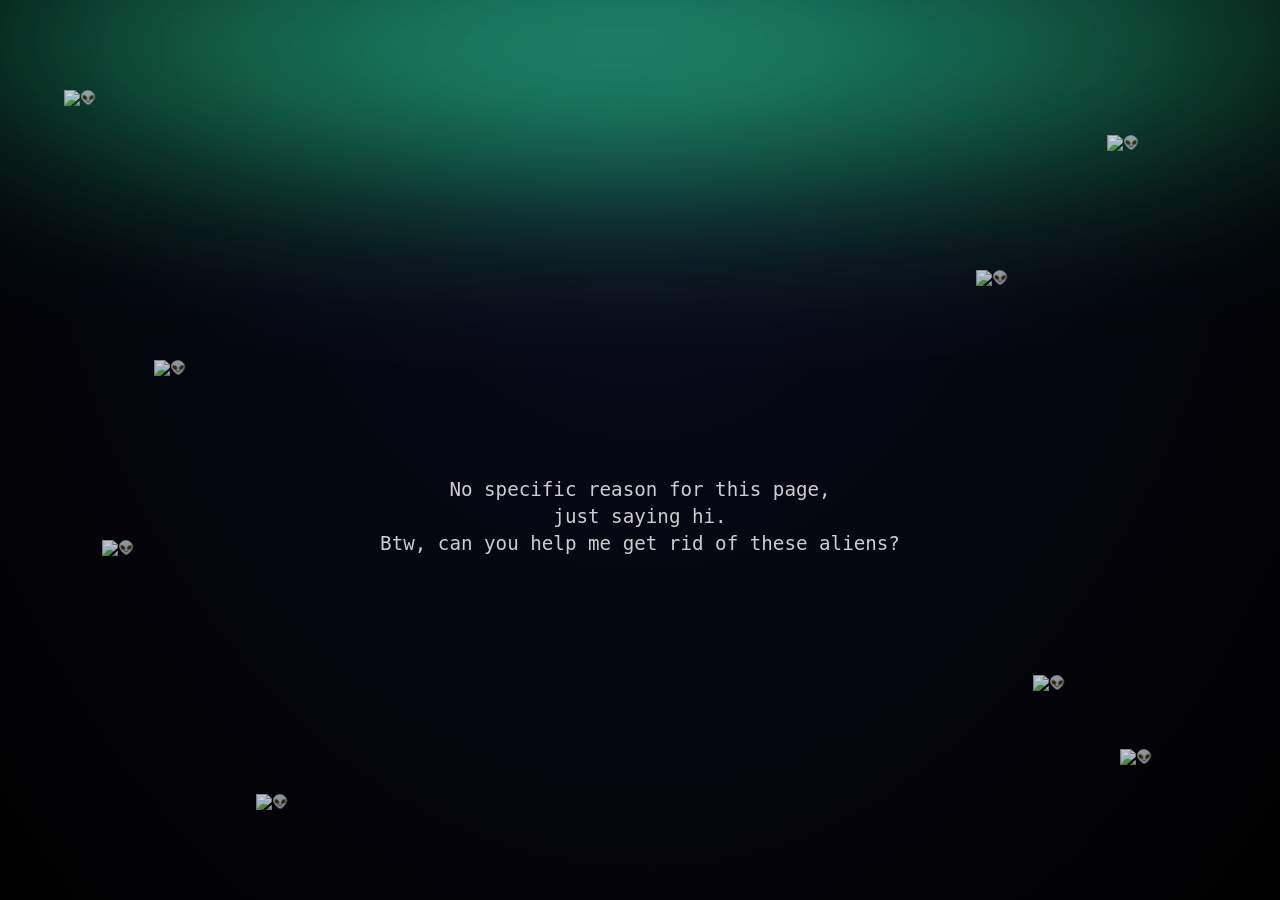
==== index.html @ fd2c1c24 "feat(favicon): generate favicon,manifest" ====
<!doctype html>
<html lang="en">
  <head>
    <meta charset="UTF-8" />
    <meta name="viewport" content="width=device-width, initial-scale=1.0" />
    <link rel="stylesheet" href="index.css" />
    <link rel="apple-touch-icon" sizes="180x180" href="apple-touch-icon.png" />
    <link rel="icon" type="image/png" sizes="32x32" href="favicon-32x32.png" />
    <link rel="icon" type="image/png" sizes="16x16" href="favicon-16x16.png" />
    <link rel="manifest" href="site.webmanifest" />
    <title>Hello World</title>
    <style>
      .alien-sticker {
        position: fixed;
        pointer-events: auto;
        z-index: 1000;
        animation: float 6s ease-in-out infinite;
        opacity: 0.8;
        cursor: pointer;
        transition: transform 0.1s;
      }

      .alien-sticker:hover {
        transform: scale(1.1);
      }

      @keyframes float {
        0%,
        100% {
          transform: translateY(0px) rotate(0deg);
        }
        50% {
          transform: translateY(-20px) rotate(5deg);
        }
      }

      .alien-sticker:nth-child(odd) {
        animation-direction: alternate-reverse;
      }

      @keyframes explode {
        0% {
          transform: scale(1) rotate(0deg);
          opacity: 1;
        }
        50% {
          transform: scale(1.5) rotate(180deg);
          opacity: 0.5;
        }
        100% {
          transform: scale(0) rotate(360deg);
          opacity: 0;
        }
      }

      .exploding {
        animation: explode 0.5s ease-out forwards !important;
      }

      .thanks-message {
        color: rgba(255, 255, 255, 0.8);
        text-align: center;
        opacity: 0;
        animation: fadeIn 1s ease-in forwards;
      }

      @keyframes fadeIn {
        to {
          opacity: 1;
        }
      }

      .confetti {
        position: fixed;
        width: 10px;
        height: 10px;
        background-color: #f0f;
        top: -10px;
        z-index: 999;
        animation: confetti-fall 3s linear forwards;
      }

      @keyframes confetti-fall {
        to {
          transform: translateY(100vh) rotate(720deg);
          opacity: 0;
        }
      }
    </style>
  </head>
  <body>
    <div class="cosmos-background">
      <!-- <div class="black-hole-moon moon-position"></div> -->
    </div>

    <!-- Alien Stickers -->
    <img
      src="https://openmoji.org/data/color/svg/1F47D.svg"
      class="alien-sticker"
      style="top: 10%; left: 5%; width: 60px"
      alt="👽"
    />
    <img
      src="https://openmoji.org/data/color/svg/1F47D.svg"
      class="alien-sticker"
      style="top: 15%; right: 10%; width: 45px; animation-delay: 1s"
      alt="👽"
    />
    <img
      src="https://openmoji.org/data/color/svg/1F47D.svg"
      class="alien-sticker"
      style="top: 60%; left: 8%; width: 50px; animation-delay: 2s"
      alt="👽"
    />
    <img
      src="https://openmoji.org/data/color/svg/1F47D.svg"
      class="alien-sticker"
      style="top: 75%; right: 15%; width: 55px; animation-delay: 0.5s"
      alt="👽"
    />
    <img
      src="https://openmoji.org/data/color/svg/1F47D.svg"
      class="alien-sticker"
      style="top: 40%; left: 12%; width: 40px; animation-delay: 1.5s"
      alt="👽"
    />
    <img
      src="https://openmoji.org/data/color/svg/1F47D.svg"
      class="alien-sticker"
      style="top: 30%; right: 20%; width: 48px; animation-delay: 2.5s"
      alt="👽"
    />
    <img
      src="https://openmoji.org/data/color/svg/1F47D.svg"
      class="alien-sticker"
      style="bottom: 10%; left: 20%; width: 52px; animation-delay: 3s"
      alt="👽"
    />
    <img
      src="https://openmoji.org/data/color/svg/1F47D.svg"
      class="alien-sticker"
      style="bottom: 15%; right: 8%; width: 58px; animation-delay: 0.8s"
      alt="👽"
    />

    <div class="content">
      <h1 class="hello-world">Hello, World!</h1>
      <p class="welcome-message">
        No specific reason for this page,<br />
        just saying hi.<br />
        Btw, can you help me get rid of these aliens?
      </p>
    </div>

    <script>
      let alienCount = document.querySelectorAll(".alien-sticker").length;

      document.querySelectorAll(".alien-sticker").forEach((alien) => {
        alien.addEventListener("click", function () {
          this.classList.add("exploding");
          alienCount--;

          setTimeout(() => {
            this.remove();

            // Check if all aliens are gone
            if (alienCount === 0) {
              celebrateVictory();
            }
          }, 500);
        });
      });

      function celebrateVictory() {
        // Add thanks message
        const content = document.querySelector(".content");
        const thanksMsg = document.createElement("p");
        thanksMsg.className = "thanks-message";
        thanksMsg.textContent = "Thanks!❤️";
        content.appendChild(thanksMsg);

        // Create confetti
        const colors = [
          "#ff0000",
          "#00ff00",
          "#0000ff",
          "#ffff00",
          "#ff00ff",
          "#00ffff",
          "#ffa500",
          "#ff1493",
        ];

        for (let i = 0; i < 100; i++) {
          setTimeout(() => {
            const confetti = document.createElement("div");
            confetti.className = "confetti";
            confetti.style.left = Math.random() * 100 + "%";
            confetti.style.backgroundColor =
              colors[Math.floor(Math.random() * colors.length)];
            confetti.style.width = Math.random() * 10 + 5 + "px";
            confetti.style.height = Math.random() * 10 + 5 + "px";
            confetti.style.animationDelay = Math.random() * 0.5 + "s";
            confetti.style.animationDuration = Math.random() * 2 + 2 + "s";

            document.body.appendChild(confetti);

            setTimeout(() => confetti.remove(), 4000);
          }, i * 30);
        }
      }
    </script>
  </body>
</html>
---- index.css ----
:root {
  --moon-size: 130px;
  --moon-position-top: 10%;
  --moon-position-left: 50%;
}

* {
  margin: 0;
  padding: 0;
  box-sizing: border-box;
}

body {
  min-height: 100vh;
  background: #000;
  color: #fff;
  font-family: monospace;
  overflow: hidden;
}

.cosmos-background {
  position: fixed;
  inset: 0;
  width: 100%;
  height: 100%;
  background: radial-gradient(ellipse at top, #0c0c20 0%, #000000 100%);
  z-index: -1;
}

/* Aurora layers */
.cosmos-background::before,
.cosmos-background::after {
  content: "";
  position: absolute;
  top: -10%;
  left: -10%;
  width: 120%;
  height: 60%;
  mix-blend-mode: screen;
  filter: blur(80px);
  pointer-events: none;
}

/* First aurora layer - soft green */
.cosmos-background::before {
  background:
    radial-gradient(
      ellipse 80% 60% at 50% 20%,
      rgba(16, 185, 129, 0.28) 0%,
      rgba(16, 185, 129, 0.2) 20%,
      rgba(34, 197, 94, 0.15) 40%,
      transparent 70%
    ),
    radial-gradient(
      ellipse 60% 50% at 30% 25%,
      rgba(34, 197, 94, 0.25) 0%,
      rgba(16, 185, 129, 0.18) 30%,
      transparent 60%
    ),
    radial-gradient(
      ellipse 60% 50% at 70% 25%,
      rgba(16, 185, 129, 0.22) 0%,
      rgba(34, 197, 94, 0.15) 30%,
      transparent 60%
    );
  animation: aurora-breathe-1 8s ease-in-out infinite;
}

/* Second aurora layer - soft emerald green */
.cosmos-background::after {
  background:
    radial-gradient(
      ellipse 75% 55% at 50% 22%,
      rgba(34, 197, 94, 0.26) 0%,
      rgba(16, 185, 129, 0.2) 25%,
      rgba(5, 150, 105, 0.14) 45%,
      transparent 75%
    ),
    radial-gradient(
      ellipse 55% 45% at 40% 28%,
      rgba(16, 185, 129, 0.22) 0%,
      rgba(34, 197, 94, 0.16) 35%,
      transparent 65%
    ),
    radial-gradient(
      ellipse 55% 45% at 60% 28%,
      rgba(5, 150, 105, 0.2) 0%,
      rgba(16, 185, 129, 0.14) 35%,
      transparent 65%
    );
  animation: aurora-breathe-2 10s ease-in-out infinite;
}

@keyframes aurora-breathe-1 {
  0%,
  100% {
    opacity: 0.6;
  }
  50% {
    opacity: 0.85;
  }
}

@keyframes aurora-breathe-2 {
  0%,
  100% {
    opacity: 0.65;
  }
  50% {
    opacity: 0.9;
  }
}

.moon-position {
  position: absolute;
  top: var(--moon-position-top);
  left: var(--moon-position-left);
  z-index: 10;
}

.black-hole-moon {
  transform: translateX(-50%);
  width: var(--moon-size);
  height: var(--moon-size);
  border-radius: 50%;
  background: #000;
  box-shadow:
    inset 0 0 30px rgba(0, 0, 0, 0.9),
    inset -10px -10px 20px rgba(255, 255, 255, 0.05),
    0 0 15px 2px rgba(50, 50, 80, 0.4);
  position: relative;
  z-index: 2;
}

.black-hole-moon-placeholder {
  transform: translateX(-50%);
  width: var(--moon-size);
  height: var(--moon-size);
  border-radius: 50%;
  background: #000;
  box-shadow:
    inset 0 0 30px rgba(0, 0, 0, 0.9),
    inset -10px -10px 20px rgba(255, 255, 255, 0.05),
    0 0 15px 2px rgba(50, 50, 80, 0.4);
  position: relative;
  z-index: 1;
}

.content {
  position: relative;
  z-index: 1;
  padding: 45vh 2rem 2rem;
  text-align: center;
  display: flex;
  flex-direction: column;
  align-items: center;
}

h1 {
  font-size: 3rem;
  margin-bottom: 1rem;
  width: max-content;
  background: linear-gradient(135deg, #22c55e);
  -webkit-background-clip: text;
  -webkit-text-fill-color: transparent;
  background-clip: text;
  animation: shimmer 3s ease-in-out infinite;
}

p {
  font-size: 1.2rem;
  color: rgba(255, 255, 255, 0.8);
  margin-bottom: 1rem;
  line-height: 1.4;
}

/* Mobile adjustments */
@media (max-width: 768px) {
  :root {
    --moon-size: 100px;
    --moon-position-top: 8%;
  }

  .content {
    padding: 35vh 2rem 2rem;
  }

  h1 {
    font-size: 2rem;
  }

  p {
    font-size: 1rem;
  }
}

@media (max-width: 480px) {
  :root {
    --moon-size: 130px;
    --moon-position-top: 4%;
  }

  .content {
    padding: 40vh 1.5rem 2rem;
  }

  h1 {
    font-size: 1.75rem;
  }

  p {
    font-size: 0.95rem;
  }
}
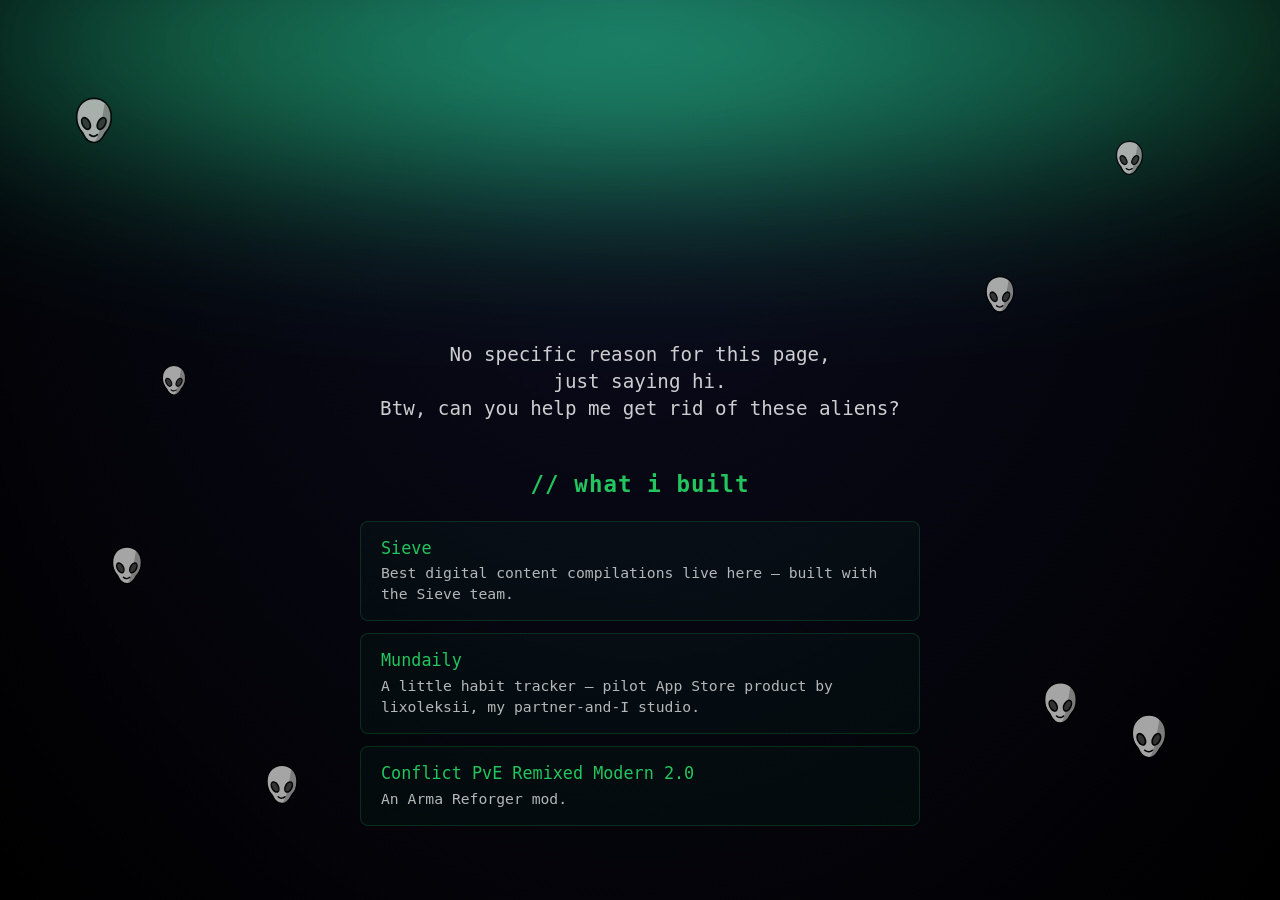
==== commit 58577403: "feat: add what I built block; local alien hosting" ====
--- a/index.html
+++ b/index.html
@@ -86,6 +86,68 @@
           opacity: 0;
         }
       }
+
+      body {
+        overflow-x: hidden;
+        overflow-y: auto;
+      }
+
+      .built {
+        margin-top: 2rem;
+        max-width: 560px;
+        width: 100%;
+      }
+
+      .built h2 {
+        font-size: 1.4rem;
+        margin-bottom: 1.5rem;
+        color: #22c55e;
+        text-align: center;
+        letter-spacing: 0.05em;
+      }
+
+      .built-list {
+        list-style: none;
+        display: flex;
+        flex-direction: column;
+        gap: 0.75rem;
+        padding: 0;
+      }
+
+      .built-list a {
+        display: block;
+        padding: 1rem 1.25rem;
+        border: 1px solid rgba(34, 197, 94, 0.18);
+        border-radius: 8px;
+        background: rgba(34, 197, 94, 0.04);
+        color: inherit;
+        text-decoration: none;
+        text-align: left;
+        transition:
+          border-color 0.2s ease,
+          background 0.2s ease,
+          transform 0.2s ease;
+      }
+
+      .built-list a:hover {
+        border-color: rgba(34, 197, 94, 0.5);
+        background: rgba(34, 197, 94, 0.09);
+        transform: translateY(-2px);
+      }
+
+      .built-name {
+        display: block;
+        font-size: 1.05rem;
+        color: #22c55e;
+        margin-bottom: 0.35rem;
+      }
+
+      .built-desc {
+        display: block;
+        font-size: 0.92rem;
+        color: rgba(255, 255, 255, 0.7);
+        line-height: 1.4;
+      }
     </style>
   </head>
   <body>
@@ -95,49 +157,49 @@
 
     <!-- Alien Stickers -->
     <img
-      src="https://openmoji.org/data/color/svg/1F47D.svg"
+      src="assets/alien.svg"
       class="alien-sticker"
       style="top: 10%; left: 5%; width: 60px"
       alt="👽"
     />
     <img
-      src="https://openmoji.org/data/color/svg/1F47D.svg"
+      src="assets/alien.svg"
       class="alien-sticker"
       style="top: 15%; right: 10%; width: 45px; animation-delay: 1s"
       alt="👽"
     />
     <img
-      src="https://openmoji.org/data/color/svg/1F47D.svg"
+      src="assets/alien.svg"
       class="alien-sticker"
       style="top: 60%; left: 8%; width: 50px; animation-delay: 2s"
       alt="👽"
     />
     <img
-      src="https://openmoji.org/data/color/svg/1F47D.svg"
+      src="assets/alien.svg"
       class="alien-sticker"
       style="top: 75%; right: 15%; width: 55px; animation-delay: 0.5s"
       alt="👽"
     />
     <img
-      src="https://openmoji.org/data/color/svg/1F47D.svg"
+      src="assets/alien.svg"
       class="alien-sticker"
       style="top: 40%; left: 12%; width: 40px; animation-delay: 1.5s"
       alt="👽"
     />
     <img
-      src="https://openmoji.org/data/color/svg/1F47D.svg"
+      src="assets/alien.svg"
       class="alien-sticker"
       style="top: 30%; right: 20%; width: 48px; animation-delay: 2.5s"
       alt="👽"
     />
     <img
-      src="https://openmoji.org/data/color/svg/1F47D.svg"
+      src="assets/alien.svg"
       class="alien-sticker"
       style="bottom: 10%; left: 20%; width: 52px; animation-delay: 3s"
       alt="👽"
     />
     <img
-      src="https://openmoji.org/data/color/svg/1F47D.svg"
+      src="assets/alien.svg"
       class="alien-sticker"
       style="bottom: 15%; right: 8%; width: 58px; animation-delay: 0.8s"
       alt="👽"
@@ -150,6 +212,48 @@
         just saying hi.<br />
         Btw, can you help me get rid of these aliens?
       </p>
+
+      <section class="built">
+        <h2>// what i built</h2>
+        <ul class="built-list">
+          <li>
+            <a
+              href="https://mysieve.io"
+              target="_blank"
+              rel="noopener noreferrer"
+            >
+              <span class="built-name">Sieve</span>
+              <span class="built-desc"
+                >Best digital content compilations live here — built with the
+                Sieve team.</span
+              >
+            </a>
+          </li>
+          <li>
+            <a
+              href="https://apps.apple.com/ua/app/mundaily/id6753936875?l=uk"
+              target="_blank"
+              rel="noopener noreferrer"
+            >
+              <span class="built-name">Mundaily</span>
+              <span class="built-desc"
+                >A little habit tracker — pilot App Store product by
+                lixoleksii, my partner-and-I studio.</span
+              >
+            </a>
+          </li>
+          <li>
+            <a
+              href="https://reforger.armaplatform.com/workshop/68AF7947AD27E033-ConflictPVERemixedModern2.0"
+              target="_blank"
+              rel="noopener noreferrer"
+            >
+              <span class="built-name">Conflict PvE Remixed Modern 2.0</span>
+              <span class="built-desc">An Arma Reforger mod.</span>
+            </a>
+          </li>
+        </ul>
+      </section>
     </div>
 
     <script>
@@ -162,12 +266,10 @@
 
           setTimeout(() => {
             this.remove();
-
-            // Check if all aliens are gone
-            if (alienCount === 0) {
-              celebrateVictory();
-            }
-          }, 500);
+          }, 250);
+          if (alienCount === 0) {
+            celebrateVictory();
+          }
         });
       });
 
--- a/index.css
+++ b/index.css
@@ -149,7 +149,7 @@
 .content {
   position: relative;
   z-index: 1;
-  padding: 45vh 2rem 2rem;
+  padding: 30vh 2rem 2rem;
   text-align: center;
   display: flex;
   flex-direction: column;
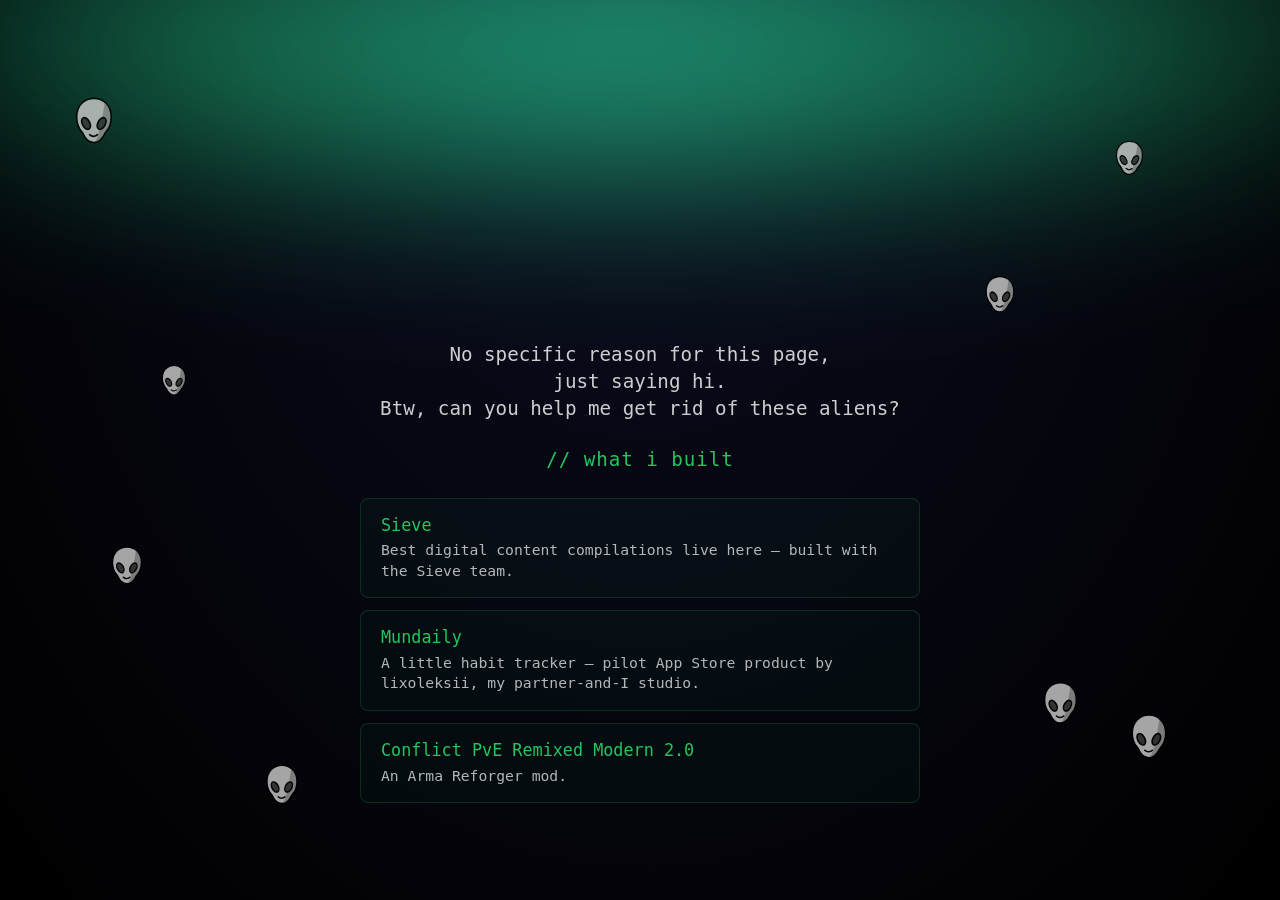
==== commit 9e53263a: "feat: prettify" ====
--- a/index.html
+++ b/index.html
@@ -62,6 +62,7 @@
         text-align: center;
         opacity: 0;
         animation: fadeIn 1s ease-in forwards;
+        margin-top: 1.5rem;
       }
 
       @keyframes fadeIn {
@@ -93,13 +94,12 @@
       }
 
       .built {
-        margin-top: 2rem;
+        margin-top: 0.5rem;
         max-width: 560px;
         width: 100%;
       }
 
-      .built h2 {
-        font-size: 1.4rem;
+      .built p {
         margin-bottom: 1.5rem;
         color: #22c55e;
         text-align: center;
@@ -214,7 +214,7 @@
       </p>
 
       <section class="built">
-        <h2>// what i built</h2>
+        <p>// what i built</p>
         <ul class="built-list">
           <li>
             <a
@@ -237,8 +237,8 @@
             >
               <span class="built-name">Mundaily</span>
               <span class="built-desc"
-                >A little habit tracker — pilot App Store product by
-                lixoleksii, my partner-and-I studio.</span
+                >A little habit tracker — pilot App Store product by lixoleksii,
+                my partner-and-I studio.</span
               >
             </a>
           </li>
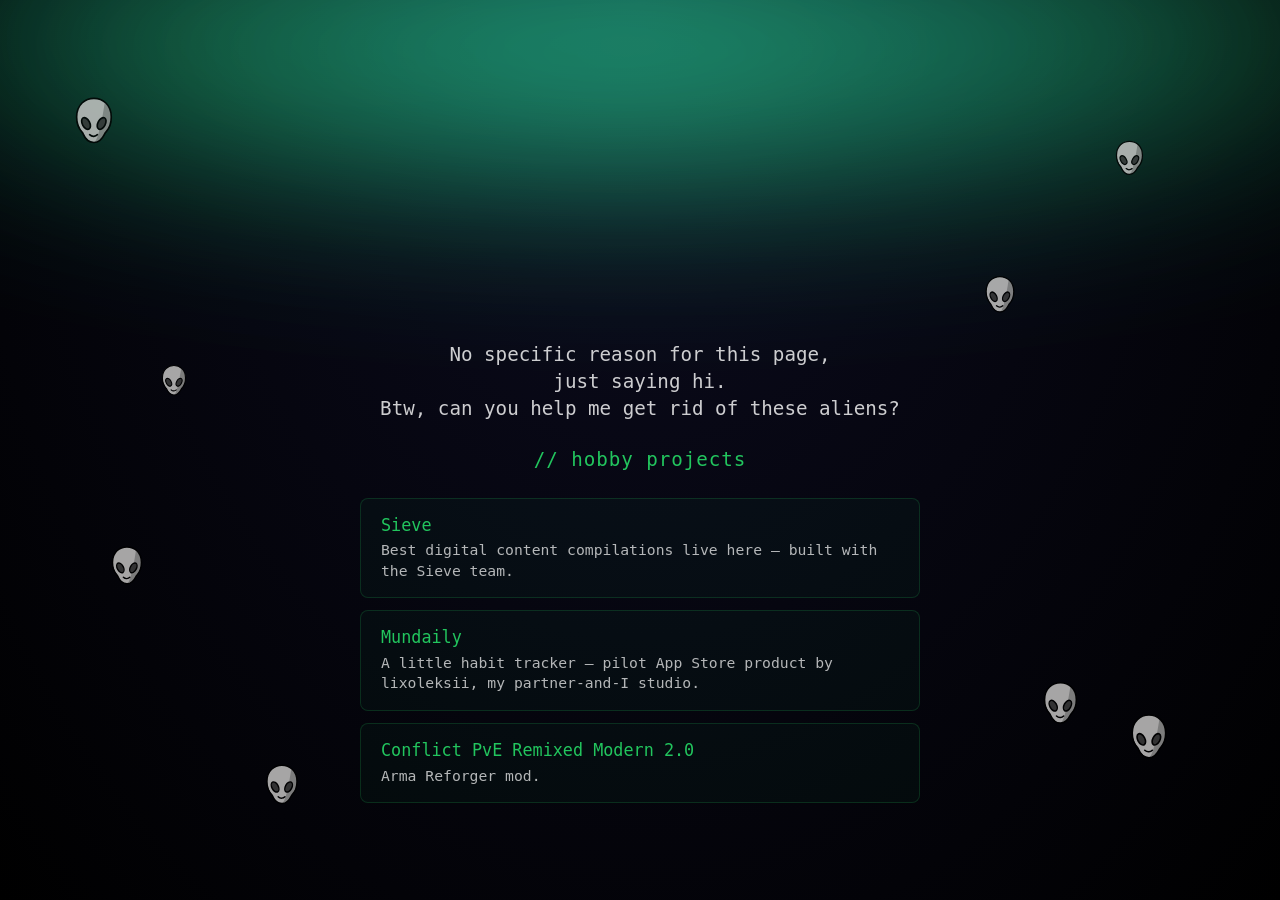
==== commit 921f968e: "feat: fix mobile layout; update text" ====
--- a/index.html
+++ b/index.html
@@ -214,7 +214,7 @@
       </p>
 
       <section class="built">
-        <p>// what i built</p>
+        <p>// hobby projects</p>
         <ul class="built-list">
           <li>
             <a
@@ -249,7 +249,7 @@
               rel="noopener noreferrer"
             >
               <span class="built-name">Conflict PvE Remixed Modern 2.0</span>
-              <span class="built-desc">An Arma Reforger mod.</span>
+              <span class="built-desc">Arma Reforger mod.</span>
             </a>
           </li>
         </ul>
--- a/index.css
+++ b/index.css
@@ -182,7 +182,7 @@
   }
 
   .content {
-    padding: 35vh 2rem 2rem;
+    padding: 35vh 1.5rem 2rem;
   }
 
   h1 {
@@ -201,7 +201,7 @@
   }
 
   .content {
-    padding: 40vh 1.5rem 2rem;
+    padding: 15vh 1.5rem 2rem;
   }
 
   h1 {
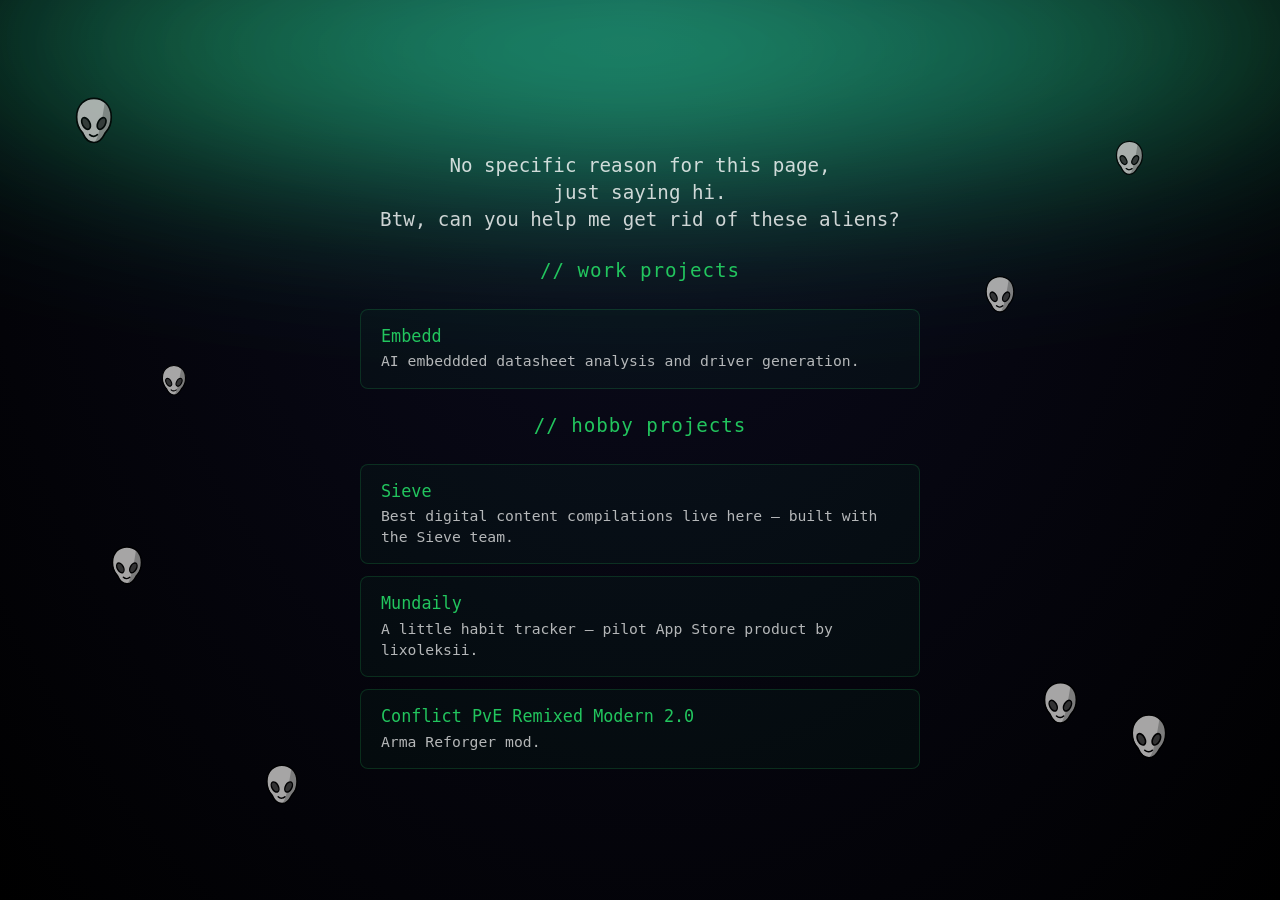
==== commit 6967b836: "feat: add work projects" ====
--- a/index.html
+++ b/index.html
@@ -114,6 +114,10 @@
         padding: 0;
       }
 
+      .built-list:first-of-type {
+        margin-bottom: 1.5rem;
+      }
+
       .built-list a {
         display: block;
         padding: 1rem 1.25rem;
@@ -148,6 +152,27 @@
         color: rgba(255, 255, 255, 0.7);
         line-height: 1.4;
       }
+
+      @media (max-width: 768px) {
+        .built p {
+          margin-bottom: 1rem;
+        }
+        .built-list:first-of-type {
+          margin-bottom: 1rem;
+        }
+      }
+
+      @media (max-width: 480px) {
+        .built p {
+          margin-bottom: 1rem;
+          color: #22c55e;
+          text-align: center;
+          letter-spacing: 0.05em;
+        }
+        .built-list:first-of-type {
+          margin-bottom: 1rem;
+        }
+      }
     </style>
   </head>
   <body>
@@ -214,6 +239,21 @@
       </p>
 
       <section class="built">
+        <p>// work projects</p>
+        <ul class="built-list">
+          <li>
+            <a
+              href="https://marketplace.visualstudio.com/items?itemName=EmbeddLimited.embedd"
+              target="_blank"
+              rel="noopener noreferrer"
+            >
+              <span class="built-name">Embedd</span>
+              <span class="built-desc"
+                >AI embeddded datasheet analysis and driver generation.</span
+              >
+            </a>
+          </li>
+        </ul>
         <p>// hobby projects</p>
         <ul class="built-list">
           <li>
@@ -237,8 +277,8 @@
             >
               <span class="built-name">Mundaily</span>
               <span class="built-desc"
-                >A little habit tracker — pilot App Store product by lixoleksii,
-                my partner-and-I studio.</span
+                >A little habit tracker — pilot App Store product by
+                lixoleksii.</span
               >
             </a>
           </li>
@@ -278,7 +318,7 @@
         const content = document.querySelector(".content");
         const thanksMsg = document.createElement("p");
         thanksMsg.className = "thanks-message";
-        thanksMsg.textContent = "Thanks!❤️";
+        thanksMsg.textContent = "All aliens eliminated! Thanks!❤️";
         content.appendChild(thanksMsg);
 
         // Create confetti
--- a/index.css
+++ b/index.css
@@ -149,7 +149,7 @@
 .content {
   position: relative;
   z-index: 1;
-  padding: 30vh 2rem 2rem;
+  padding: 9vh 2rem 2rem;
   text-align: center;
   display: flex;
   flex-direction: column;
@@ -182,7 +182,7 @@
   }
 
   .content {
-    padding: 35vh 1.5rem 2rem;
+    padding: 10vh 1.5rem 2rem;
   }
 
   h1 {
@@ -201,7 +201,7 @@
   }
 
   .content {
-    padding: 15vh 1.5rem 2rem;
+    padding: 10vh 1.5rem 2rem;
   }
 
   h1 {
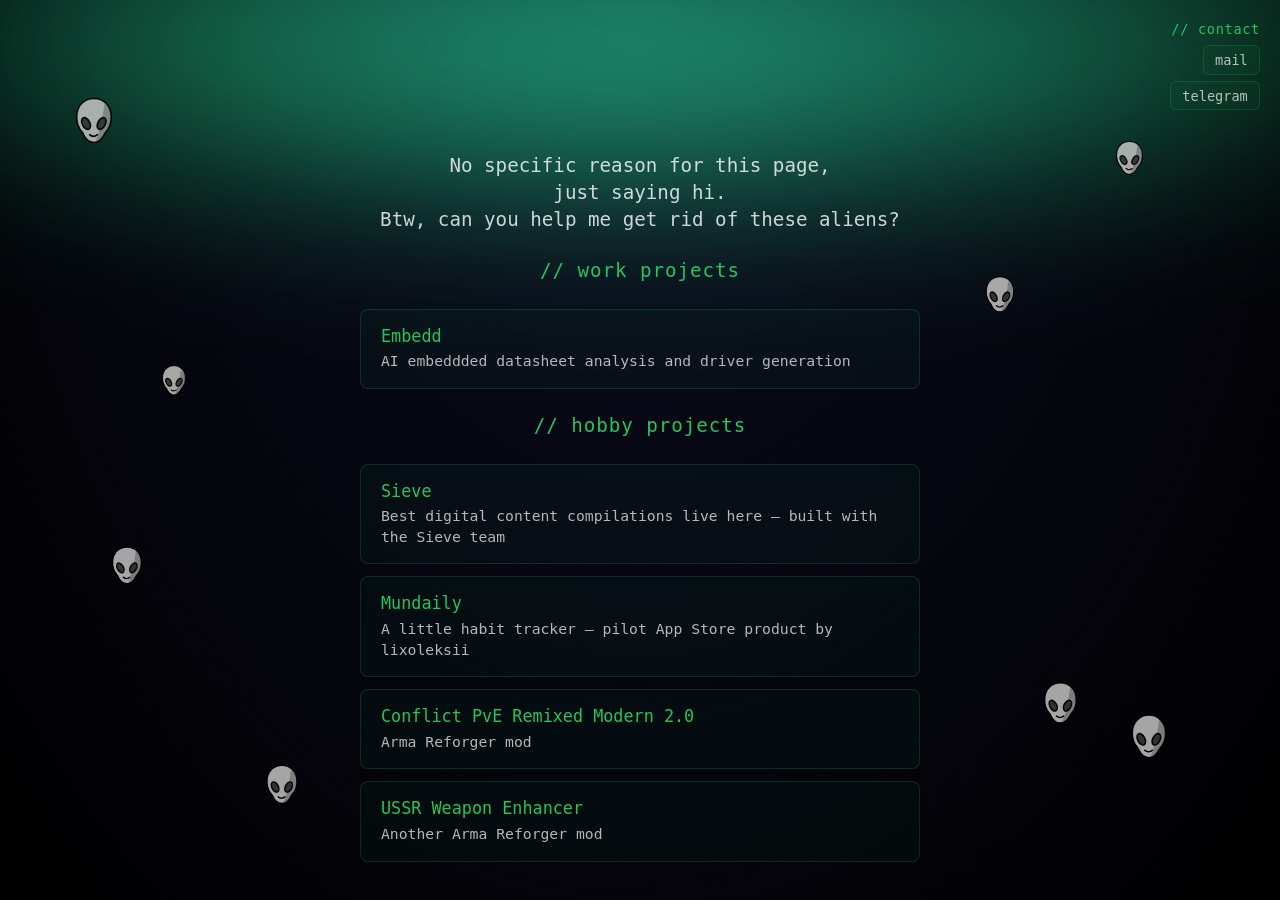
==== commit 5468308e: "feat: add contact; extend hobby projects" ====
--- a/index.html
+++ b/index.html
@@ -153,12 +153,67 @@
         line-height: 1.4;
       }
 
+      .contact-corner {
+        position: fixed;
+        top: 1.25rem;
+        right: 1.25rem;
+        z-index: 1001;
+        display: flex;
+        flex-direction: column;
+        align-items: flex-end;
+        gap: 0.4rem;
+      }
+
+      .contact-corner p {
+        margin: 0;
+        font-size: 0.85rem;
+        color: #22c55e;
+        letter-spacing: 0.05em;
+      }
+
+      .contact-corner a {
+        font-size: 0.85rem;
+        color: rgba(255, 255, 255, 0.7);
+        text-decoration: none;
+        padding: 0.35rem 0.7rem;
+        border: 1px solid rgba(34, 197, 94, 0.18);
+        border-radius: 6px;
+        background: rgba(34, 197, 94, 0.04);
+        transition:
+          border-color 0.2s ease,
+          background 0.2s ease,
+          color 0.2s ease;
+      }
+
+      .contact-corner a:hover {
+        border-color: rgba(34, 197, 94, 0.5);
+        background: rgba(34, 197, 94, 0.09);
+        color: #22c55e;
+      }
+
       @media (max-width: 768px) {
         .built p {
           margin-bottom: 1rem;
         }
         .built-list:first-of-type {
           margin-bottom: 1rem;
+        }
+      }
+
+      @media (max-width: 480px) {
+        .contact-corner {
+          top: 0.75rem;
+          right: 0.75rem;
+          flex-direction: row;
+          align-items: center;
+          gap: 0.35rem;
+        }
+        .contact-corner p {
+          display: none;
+        }
+        .contact-corner a {
+          font-size: 0.8rem;
+          padding: 0.3rem 0.55rem;
         }
       }
 
@@ -179,6 +234,17 @@
     <div class="cosmos-background">
       <!-- <div class="black-hole-moon moon-position"></div> -->
     </div>
+
+    <nav class="contact-corner" aria-label="Contact">
+      <p>// contact</p>
+      <a href="mailto:oleksii.bilozerov.dev@gmail.com">mail</a>
+      <a
+        href="https://t.me/bilozerov1"
+        target="_blank"
+        rel="noopener noreferrer"
+        >telegram</a
+      >
+    </nav>
 
     <!-- Alien Stickers -->
     <img
@@ -249,7 +315,7 @@
             >
               <span class="built-name">Embedd</span>
               <span class="built-desc"
-                >AI embeddded datasheet analysis and driver generation.</span
+                >AI embeddded datasheet analysis and driver generation</span
               >
             </a>
           </li>
@@ -265,7 +331,7 @@
               <span class="built-name">Sieve</span>
               <span class="built-desc"
                 >Best digital content compilations live here — built with the
-                Sieve team.</span
+                Sieve team</span
               >
             </a>
           </li>
@@ -278,7 +344,7 @@
               <span class="built-name">Mundaily</span>
               <span class="built-desc"
                 >A little habit tracker — pilot App Store product by
-                lixoleksii.</span
+                lixoleksii</span
               >
             </a>
           </li>
@@ -289,7 +355,17 @@
               rel="noopener noreferrer"
             >
               <span class="built-name">Conflict PvE Remixed Modern 2.0</span>
-              <span class="built-desc">Arma Reforger mod.</span>
+              <span class="built-desc">Arma Reforger mod</span>
+            </a>
+          </li>
+          <li>
+            <a
+              href="https://reforger.armaplatform.com/workshop/69BCEEEEDB9B0501-USSRWeaponEnhancer"
+              target="_blank"
+              rel="noopener noreferrer"
+            >
+              <span class="built-name">USSR Weapon Enhancer</span>
+              <span class="built-desc">Another Arma Reforger mod</span>
             </a>
           </li>
         </ul>
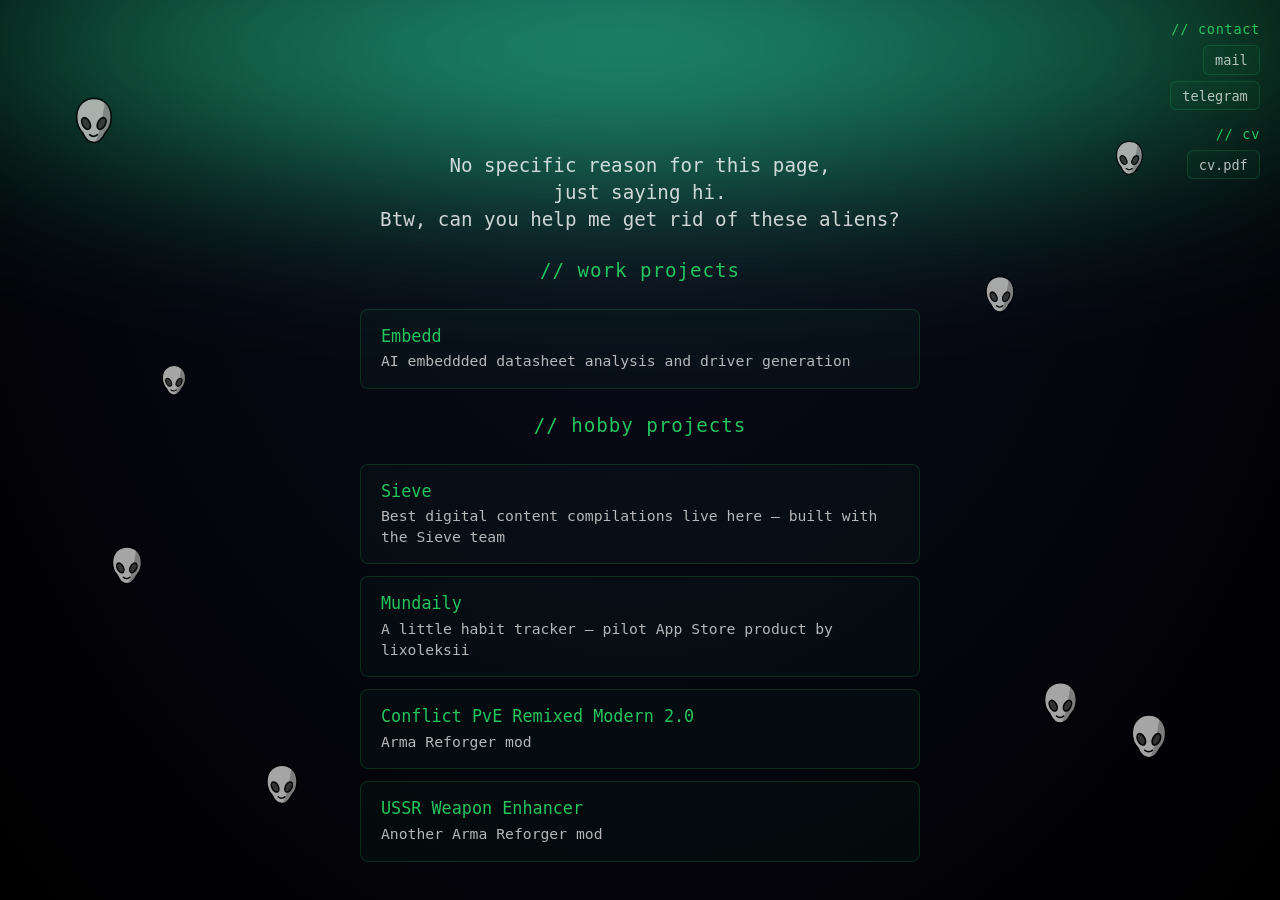
==== commit fd5340ea: "feat: add cv section" ====
--- a/index.html
+++ b/index.html
@@ -171,6 +171,10 @@
         letter-spacing: 0.05em;
       }
 
+      .contact-corner p:not(:first-of-type) {
+        margin-top: 0.5rem;
+      }
+
       .contact-corner a {
         font-size: 0.85rem;
         color: rgba(255, 255, 255, 0.7);
@@ -235,7 +239,7 @@
       <!-- <div class="black-hole-moon moon-position"></div> -->
     </div>
 
-    <nav class="contact-corner" aria-label="Contact">
+    <nav class="contact-corner" aria-label="Contact and CV">
       <p>// contact</p>
       <a href="mailto:oleksii.bilozerov.dev@gmail.com">mail</a>
       <a
@@ -243,6 +247,13 @@
         target="_blank"
         rel="noopener noreferrer"
         >telegram</a
+      >
+      <p>// cv</p>
+      <a
+        href="assets/Oleksii_Bilozerov_Frontend_Lead_CV.pdf"
+        target="_blank"
+        rel="noopener noreferrer"
+        >cv.pdf</a
       >
     </nav>
 
